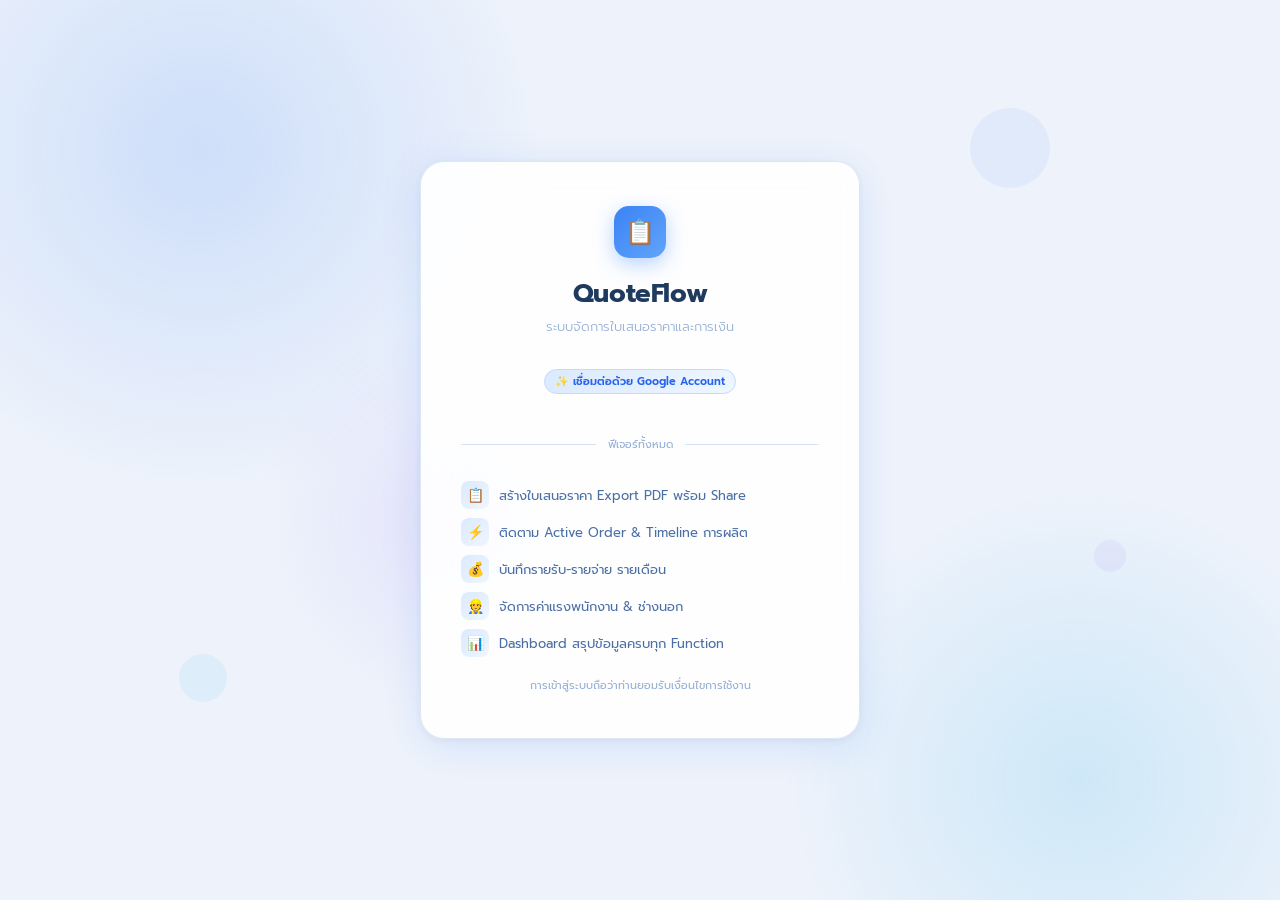
==== index.html @ 92573f05 "Add files via upload" ====
<!DOCTYPE html>
<html lang="th">
<head>
<meta charset="UTF-8">
<meta name="viewport" content="width=device-width, initial-scale=1.0">
<title>QuoteFlow – เข้าสู่ระบบ</title>
<link rel="preconnect" href="https://fonts.googleapis.com">
<link href="https://fonts.googleapis.com/css2?family=Prompt:wght@300;400;500;600;700&display=swap" rel="stylesheet">
<style>
  *{box-sizing:border-box;margin:0;padding:0}
  body{
    font-family:'Prompt',sans-serif;
    min-height:100vh;
    display:flex;align-items:center;justify-content:center;
    background:#eef3fb;
    position:relative;overflow:hidden;
  }

  /* Background mesh */
  .bg-mesh{position:fixed;inset:0;z-index:0;overflow:hidden;}
  .bg-mesh::before{
    content:'';position:absolute;
    width:700px;height:700px;border-radius:50%;
    background:radial-gradient(circle,rgba(59,130,246,.18) 0%,transparent 70%);
    top:-200px;left:-150px;
  }
  .bg-mesh::after{
    content:'';position:absolute;
    width:600px;height:600px;border-radius:50%;
    background:radial-gradient(circle,rgba(14,165,233,.14) 0%,transparent 70%);
    bottom:-180px;right:-100px;
  }
  .blob{
    position:absolute;width:400px;height:400px;border-radius:50%;
    background:radial-gradient(circle,rgba(139,92,246,.10) 0%,transparent 70%);
    bottom:20%;left:20%;
    animation:blobDrift 10s ease-in-out infinite alternate;
  }
  @keyframes blobDrift{to{transform:translate(30px,-20px)}}

  /* Floating shapes */
  .shape{position:absolute;border-radius:50%;opacity:.07;}
  .shape1{width:80px;height:80px;background:#3b82f6;top:12%;right:18%;animation:float 7s ease-in-out infinite alternate;}
  .shape2{width:48px;height:48px;background:#0ea5e9;bottom:22%;left:14%;animation:float 9s ease-in-out infinite alternate-reverse;}
  .shape3{width:32px;height:32px;background:#8b5cf6;top:60%;right:12%;animation:float 6s ease-in-out infinite alternate;}
  @keyframes float{to{transform:translateY(-18px)}}

  /* Card */
  .login-card{
    position:relative;z-index:1;
    width:440px;
    background:rgba(255,255,255,.92);
    backdrop-filter:blur(20px);
    -webkit-backdrop-filter:blur(20px);
    border:1px solid rgba(212,226,244,.8);
    border-radius:24px;
    padding:44px 40px;
    box-shadow:0 8px 40px rgba(59,130,246,.14),0 2px 8px rgba(0,0,0,.06);
    animation:cardUp .5s cubic-bezier(.4,0,.2,1);
  }
  @keyframes cardUp{from{transform:translateY(28px);opacity:0}to{transform:none;opacity:1}}

  /* Logo */
  .logo-mark{
    width:52px;height:52px;border-radius:15px;
    background:linear-gradient(135deg,#3b82f6,#60a5fa);
    box-shadow:0 6px 20px rgba(59,130,246,.36);
    display:flex;align-items:center;justify-content:center;
    font-size:24px;margin:0 auto 16px;
  }
  .logo-text{text-align:center;font-size:26px;font-weight:700;color:#1e3a5f;letter-spacing:-.4px;margin-bottom:4px;}
  .logo-sub{text-align:center;font-size:13px;color:#93aed4;font-weight:300;margin-bottom:32px;}

  /* Divider */
  .divider{display:flex;align-items:center;gap:12px;color:#93aed4;font-size:11px;margin:22px 0;}
  .divider::before,.divider::after{content:'';flex:1;height:1px;background:#d4e2f4;}

  /* Features */
  .features{display:flex;flex-direction:column;gap:9px;margin-top:28px;}
  .feat-item{display:flex;align-items:center;gap:10px;font-size:13px;color:#4a6fa5;}
  .feat-icon{
    width:28px;height:28px;border-radius:8px;
    background:linear-gradient(135deg,#dbeafe,#eff6ff);
    display:flex;align-items:center;justify-content:center;
    font-size:14px;flex-shrink:0;
  }

  /* Google btn wrapper */
  #googleBtn{display:flex;justify-content:center;}

  /* Footer */
  .login-footer{margin-top:20px;text-align:center;font-size:11px;color:#93aed4;}

  /* Highlight chip */
  .chip{
    display:inline-block;padding:3px 10px;border-radius:20px;
    background:linear-gradient(135deg,#dbeafe,#eff6ff);
    color:#2563eb;font-size:11px;font-weight:600;margin-bottom:20px;
    border:1px solid #bfdbfe;
  }
</style>
</head>
<body>
<div class="bg-mesh"></div>
<div class="blob"></div>
<div class="shape shape1"></div>
<div class="shape shape2"></div>
<div class="shape shape3"></div>

<div class="login-card">
  <div class="logo-mark">📋</div>
  <div class="logo-text">QuoteFlow</div>
  <div class="logo-sub">ระบบจัดการใบเสนอราคาและการเงิน</div>

  <div style="text-align:center;">
    <div class="chip">✨ เชื่อมต่อด้วย Google Account</div>
  </div>

  <div id="googleBtn"></div>

  <div class="divider">ฟีเจอร์ทั้งหมด</div>

  <div class="features">
    <div class="feat-item"><div class="feat-icon">📋</div><span>สร้างใบเสนอราคา Export PDF พร้อม Share</span></div>
    <div class="feat-item"><div class="feat-icon">⚡</div><span>ติดตาม Active Order & Timeline การผลิต</span></div>
    <div class="feat-item"><div class="feat-icon">💰</div><span>บันทึกรายรับ-รายจ่าย รายเดือน</span></div>
    <div class="feat-item"><div class="feat-icon">👷</div><span>จัดการค่าแรงพนักงาน & ช่างนอก</span></div>
    <div class="feat-item"><div class="feat-icon">📊</div><span>Dashboard สรุปข้อมูลครบทุก Function</span></div>
  </div>

  <p class="login-footer">การเข้าสู่ระบบถือว่าท่านยอมรับเงื่อนไขการใช้งาน</p>
</div>

<script src="https://accounts.google.com/gsi/client" async></script>
<script src="assets/app.js"></script>
<script>
  if (QuoteFlow.getUser()) window.location.href = 'dashboard.html';

  window.onload = () => {
    QuoteFlow.googleSignIn((user) => {
      QuoteFlow.toast(`ยินดีต้อนรับ ${user.name}! 🎉`);
      setTimeout(() => window.location.href = 'dashboard.html', 900);
    });
  };
</script>
</body>
</html>
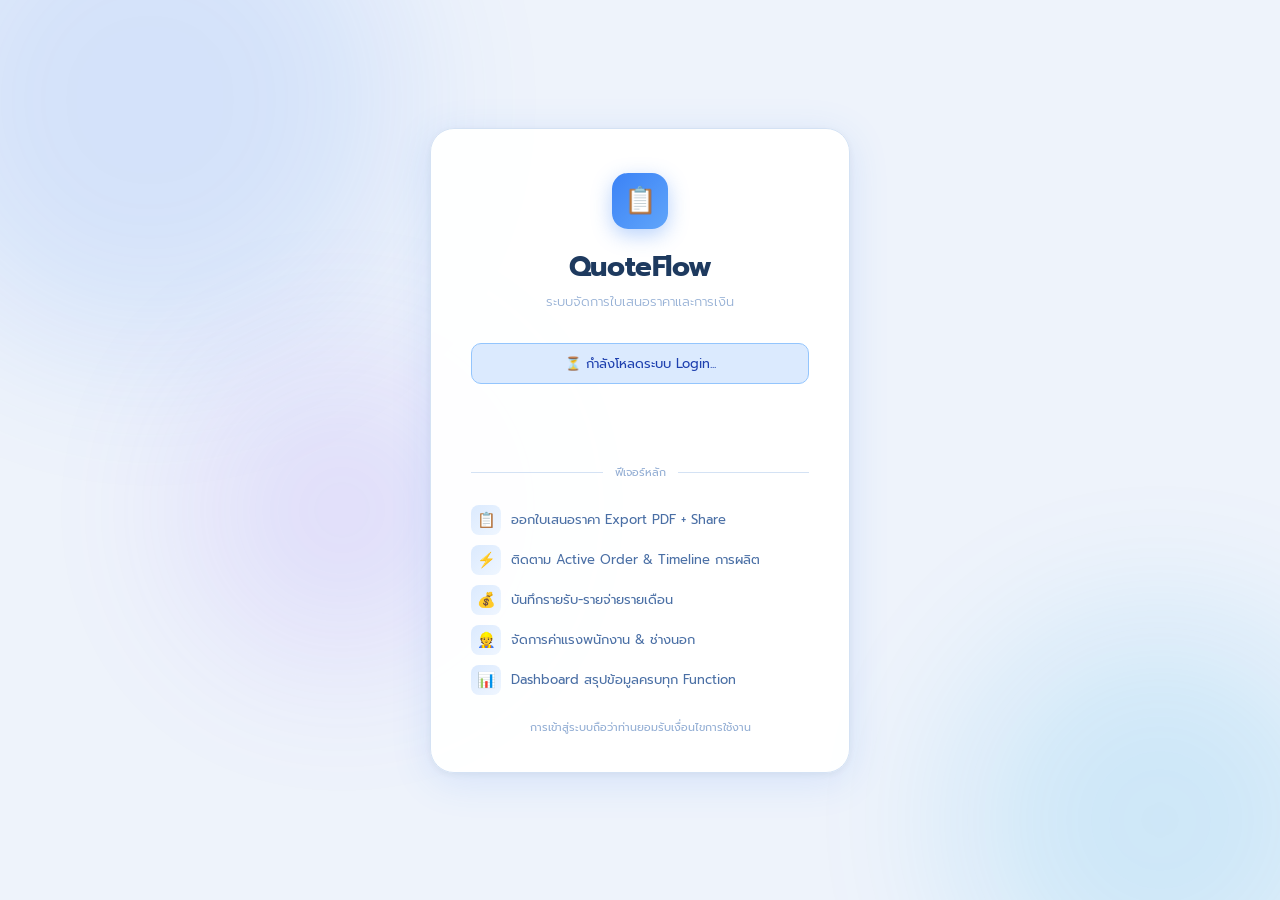
==== commit f701c68d: "Update index.html" ====
--- a/index.html
+++ b/index.html
@@ -7,141 +7,220 @@
 <link rel="preconnect" href="https://fonts.googleapis.com">
 <link href="https://fonts.googleapis.com/css2?family=Prompt:wght@300;400;500;600;700&display=swap" rel="stylesheet">
 <style>
-  *{box-sizing:border-box;margin:0;padding:0}
-  body{
-    font-family:'Prompt',sans-serif;
-    min-height:100vh;
-    display:flex;align-items:center;justify-content:center;
-    background:#eef3fb;
-    position:relative;overflow:hidden;
-  }
-
-  /* Background mesh */
-  .bg-mesh{position:fixed;inset:0;z-index:0;overflow:hidden;}
-  .bg-mesh::before{
-    content:'';position:absolute;
-    width:700px;height:700px;border-radius:50%;
-    background:radial-gradient(circle,rgba(59,130,246,.18) 0%,transparent 70%);
-    top:-200px;left:-150px;
-  }
-  .bg-mesh::after{
-    content:'';position:absolute;
-    width:600px;height:600px;border-radius:50%;
-    background:radial-gradient(circle,rgba(14,165,233,.14) 0%,transparent 70%);
-    bottom:-180px;right:-100px;
-  }
-  .blob{
-    position:absolute;width:400px;height:400px;border-radius:50%;
-    background:radial-gradient(circle,rgba(139,92,246,.10) 0%,transparent 70%);
-    bottom:20%;left:20%;
-    animation:blobDrift 10s ease-in-out infinite alternate;
-  }
-  @keyframes blobDrift{to{transform:translate(30px,-20px)}}
-
-  /* Floating shapes */
-  .shape{position:absolute;border-radius:50%;opacity:.07;}
-  .shape1{width:80px;height:80px;background:#3b82f6;top:12%;right:18%;animation:float 7s ease-in-out infinite alternate;}
-  .shape2{width:48px;height:48px;background:#0ea5e9;bottom:22%;left:14%;animation:float 9s ease-in-out infinite alternate-reverse;}
-  .shape3{width:32px;height:32px;background:#8b5cf6;top:60%;right:12%;animation:float 6s ease-in-out infinite alternate;}
-  @keyframes float{to{transform:translateY(-18px)}}
-
-  /* Card */
-  .login-card{
-    position:relative;z-index:1;
-    width:440px;
-    background:rgba(255,255,255,.92);
-    backdrop-filter:blur(20px);
-    -webkit-backdrop-filter:blur(20px);
-    border:1px solid rgba(212,226,244,.8);
-    border-radius:24px;
-    padding:44px 40px;
-    box-shadow:0 8px 40px rgba(59,130,246,.14),0 2px 8px rgba(0,0,0,.06);
-    animation:cardUp .5s cubic-bezier(.4,0,.2,1);
-  }
-  @keyframes cardUp{from{transform:translateY(28px);opacity:0}to{transform:none;opacity:1}}
-
-  /* Logo */
-  .logo-mark{
-    width:52px;height:52px;border-radius:15px;
-    background:linear-gradient(135deg,#3b82f6,#60a5fa);
-    box-shadow:0 6px 20px rgba(59,130,246,.36);
-    display:flex;align-items:center;justify-content:center;
-    font-size:24px;margin:0 auto 16px;
-  }
-  .logo-text{text-align:center;font-size:26px;font-weight:700;color:#1e3a5f;letter-spacing:-.4px;margin-bottom:4px;}
-  .logo-sub{text-align:center;font-size:13px;color:#93aed4;font-weight:300;margin-bottom:32px;}
-
-  /* Divider */
-  .divider{display:flex;align-items:center;gap:12px;color:#93aed4;font-size:11px;margin:22px 0;}
-  .divider::before,.divider::after{content:'';flex:1;height:1px;background:#d4e2f4;}
-
-  /* Features */
-  .features{display:flex;flex-direction:column;gap:9px;margin-top:28px;}
-  .feat-item{display:flex;align-items:center;gap:10px;font-size:13px;color:#4a6fa5;}
-  .feat-icon{
-    width:28px;height:28px;border-radius:8px;
-    background:linear-gradient(135deg,#dbeafe,#eff6ff);
-    display:flex;align-items:center;justify-content:center;
-    font-size:14px;flex-shrink:0;
-  }
-
-  /* Google btn wrapper */
-  #googleBtn{display:flex;justify-content:center;}
-
-  /* Footer */
-  .login-footer{margin-top:20px;text-align:center;font-size:11px;color:#93aed4;}
-
-  /* Highlight chip */
-  .chip{
-    display:inline-block;padding:3px 10px;border-radius:20px;
-    background:linear-gradient(135deg,#dbeafe,#eff6ff);
-    color:#2563eb;font-size:11px;font-weight:600;margin-bottom:20px;
-    border:1px solid #bfdbfe;
-  }
+*, *::before, *::after { box-sizing: border-box; margin: 0; padding: 0; }
+body {
+  font-family: 'Prompt', sans-serif;
+  min-height: 100vh;
+  background: #eef3fb;
+  display: flex;
+  align-items: center;
+  justify-content: center;
+  padding: 20px;
+}
+
+/* Background blobs */
+.blob {
+  position: fixed;
+  border-radius: 50%;
+  filter: blur(80px);
+  opacity: .14;
+  pointer-events: none;
+}
+.blob1 { width: 500px; height: 500px; background: #3b82f6; top: -150px; left: -100px; }
+.blob2 { width: 400px; height: 400px; background: #0ea5e9; bottom: -120px; right: -80px; }
+.blob3 { width: 300px; height: 300px; background: #8b5cf6; top: 40%; left: 15%; animation: drift 10s ease-in-out infinite alternate; }
+@keyframes drift { to { transform: translate(20px, -15px); } }
+
+/* Card */
+.card {
+  position: relative; z-index: 1;
+  width: 100%; max-width: 420px;
+  background: rgba(255,255,255,.95);
+  border: 1px solid #d4e2f4;
+  border-radius: 24px;
+  padding: 44px 40px 36px;
+  box-shadow: 0 8px 40px rgba(59,130,246,.14), 0 2px 8px rgba(0,0,0,.06);
+  text-align: center;
+}
+
+/* Logo */
+.logo-mark {
+  width: 56px; height: 56px; border-radius: 16px;
+  background: linear-gradient(135deg, #3b82f6, #60a5fa);
+  box-shadow: 0 6px 20px rgba(59,130,246,.36);
+  display: flex; align-items: center; justify-content: center;
+  font-size: 26px; margin: 0 auto 16px;
+}
+.logo-text { font-size: 28px; font-weight: 700; color: #1e3a5f; letter-spacing: -.4px; }
+.logo-sub  { font-size: 13px; color: #93aed4; font-weight: 300; margin-top: 4px; margin-bottom: 32px; }
+
+/* Status messages */
+.status-box {
+  margin-bottom: 16px;
+  padding: 10px 14px;
+  border-radius: 10px;
+  font-size: 13px;
+  display: none;
+}
+.status-box.show { display: block; }
+.status-info  { background: #dbeafe; color: #1e40af; border: 1px solid #93c5fd; }
+.status-error { background: #fee2e2; color: #991b1b; border: 1px solid #fca5a5; }
+.status-ok    { background: #d1fae5; color: #065f46; border: 1px solid #6ee7b7; }
+
+/* Google button area */
+#googleBtn {
+  display: flex;
+  justify-content: center;
+  min-height: 44px;
+  margin-bottom: 8px;
+}
+
+/* Divider */
+.divider {
+  display: flex; align-items: center; gap: 12px;
+  color: #93aed4; font-size: 11px; margin: 20px 0;
+}
+.divider::before, .divider::after {
+  content: ''; flex: 1; height: 1px; background: #d4e2f4;
+}
+
+/* Features */
+.features { text-align: left; display: flex; flex-direction: column; gap: 10px; margin-top: 24px; }
+.feat {
+  display: flex; align-items: center; gap: 10px;
+  font-size: 13px; color: #4a6fa5;
+}
+.feat-icon {
+  width: 30px; height: 30px; border-radius: 8px;
+  background: linear-gradient(135deg, #dbeafe, #eff6ff);
+  display: flex; align-items: center; justify-content: center;
+  font-size: 15px; flex-shrink: 0;
+}
+
+/* Footer */
+.footer { margin-top: 24px; font-size: 11px; color: #93aed4; }
+
+/* Debug section (hidden normally) */
+.debug {
+  margin-top: 16px;
+  font-size: 11px;
+  color: #93aed4;
+  display: none;
+}
+.debug.show { display: block; }
+.debug-url {
+  background: #f1f5f9;
+  border-radius: 6px;
+  padding: 6px 10px;
+  font-family: monospace;
+  font-size: 10px;
+  word-break: break-all;
+  color: #475569;
+  margin-top: 4px;
+}
 </style>
 </head>
 <body>
-<div class="bg-mesh"></div>
-<div class="blob"></div>
-<div class="shape shape1"></div>
-<div class="shape shape2"></div>
-<div class="shape shape3"></div>
-
-<div class="login-card">
+<div class="blob blob1"></div>
+<div class="blob blob2"></div>
+<div class="blob blob3"></div>
+
+<div class="card">
   <div class="logo-mark">📋</div>
   <div class="logo-text">QuoteFlow</div>
   <div class="logo-sub">ระบบจัดการใบเสนอราคาและการเงิน</div>
 
-  <div style="text-align:center;">
-    <div class="chip">✨ เชื่อมต่อด้วย Google Account</div>
+  <!-- Status -->
+  <div class="status-box status-info show" id="statusBox">
+    ⏳ กำลังโหลดระบบ Login...
   </div>
 
+  <!-- Google Sign-In button -->
   <div id="googleBtn"></div>
 
-  <div class="divider">ฟีเจอร์ทั้งหมด</div>
+  <div class="divider">ฟีเจอร์หลัก</div>
 
   <div class="features">
-    <div class="feat-item"><div class="feat-icon">📋</div><span>สร้างใบเสนอราคา Export PDF พร้อม Share</span></div>
-    <div class="feat-item"><div class="feat-icon">⚡</div><span>ติดตาม Active Order & Timeline การผลิต</span></div>
-    <div class="feat-item"><div class="feat-icon">💰</div><span>บันทึกรายรับ-รายจ่าย รายเดือน</span></div>
-    <div class="feat-item"><div class="feat-icon">👷</div><span>จัดการค่าแรงพนักงาน & ช่างนอก</span></div>
-    <div class="feat-item"><div class="feat-icon">📊</div><span>Dashboard สรุปข้อมูลครบทุก Function</span></div>
+    <div class="feat"><div class="feat-icon">📋</div><span>ออกใบเสนอราคา Export PDF + Share</span></div>
+    <div class="feat"><div class="feat-icon">⚡</div><span>ติดตาม Active Order & Timeline การผลิต</span></div>
+    <div class="feat"><div class="feat-icon">💰</div><span>บันทึกรายรับ-รายจ่ายรายเดือน</span></div>
+    <div class="feat"><div class="feat-icon">👷</div><span>จัดการค่าแรงพนักงาน & ช่างนอก</span></div>
+    <div class="feat"><div class="feat-icon">📊</div><span>Dashboard สรุปข้อมูลครบทุก Function</span></div>
   </div>
 
-  <p class="login-footer">การเข้าสู่ระบบถือว่าท่านยอมรับเงื่อนไขการใช้งาน</p>
+  <!-- Debug info (แสดงเมื่อมีปัญหา) -->
+  <div class="debug" id="debugBox">
+    <div>Client ID ที่ใช้:</div>
+    <div class="debug-url" id="debugClientId"></div>
+  </div>
+
+  <p class="footer">การเข้าสู่ระบบถือว่าท่านยอมรับเงื่อนไขการใช้งาน</p>
 </div>
 
-<script src="https://accounts.google.com/gsi/client" async></script>
+<!-- Google Identity Services -->
+<script src="https://accounts.google.com/gsi/client" async defer
+  onload="onGsiLoaded()"
+  onerror="onGsiError()">
+</script>
 <script src="assets/app.js"></script>
 <script>
-  if (QuoteFlow.getUser()) window.location.href = 'dashboard.html';
-
-  window.onload = () => {
-    QuoteFlow.googleSignIn((user) => {
-      QuoteFlow.toast(`ยินดีต้อนรับ ${user.name}! 🎉`);
-      setTimeout(() => window.location.href = 'dashboard.html', 900);
-    });
-  };
+// ── ถ้า Login อยู่แล้ว ไปหน้า Dashboard เลย ──────────────
+(function checkExistingLogin() {
+  try {
+    const u = JSON.parse(localStorage.getItem('qf_user') || 'null');
+    if (u && u.email) {
+      window.location.replace('dashboard.html');
+    }
+  } catch(e) {}
+})();
+
+const statusBox = document.getElementById('statusBox');
+const debugBox  = document.getElementById('debugBox');
+const debugId   = document.getElementById('debugClientId');
+
+function showStatus(msg, type) {
+  statusBox.textContent = msg;
+  statusBox.className   = 'status-box show status-' + type;
+}
+
+// แสดง Client ID ใน debug
+if (debugId && window.QuoteFlow) {
+  debugId.textContent = CONFIG ? CONFIG.GOOGLE_CLIENT_ID : 'ไม่พบ CONFIG';
+}
+
+// ── GSI โหลดสำเร็จ ────────────────────────────────────────
+function onGsiLoaded() {
+  showStatus('✅ ระบบพร้อมแล้ว กรุณา Login ด้วย Google', 'info');
+
+  QuoteFlow.googleSignIn(function(user) {
+    showStatus('✅ Login สำเร็จ! กำลังเข้าสู่ระบบ...', 'ok');
+    setTimeout(() => {
+      window.location.replace('dashboard.html');
+    }, 800);
+  });
+}
+
+// ── GSI โหลดไม่ได้ ────────────────────────────────────────
+function onGsiError() {
+  showStatus(
+    '❌ ไม่สามารถโหลด Google Login ได้ กรุณาตรวจสอบ Internet และลอง Refresh หน้า',
+    'error'
+  );
+  debugBox.classList.add('show');
+}
+
+// ── Timeout ถ้า GSI ไม่ตอบใน 8 วินาที ────────────────────
+setTimeout(() => {
+  if (document.getElementById('googleBtn').children.length === 0) {
+    // ยังไม่มีปุ่ม = GSI ยังไม่โหลด
+    showStatus(
+      '⚠️ Google Login โหลดช้า ลอง Refresh หน้าใหม่ หรือตรวจสอบ Client ID',
+      'error'
+    );
+    debugBox.classList.add('show');
+    if (debugId) debugId.textContent = (typeof CONFIG !== 'undefined' ? CONFIG.GOOGLE_CLIENT_ID : 'CONFIG ไม่พบ');
+  }
+}, 8000);
 </script>
 </body>
 </html>
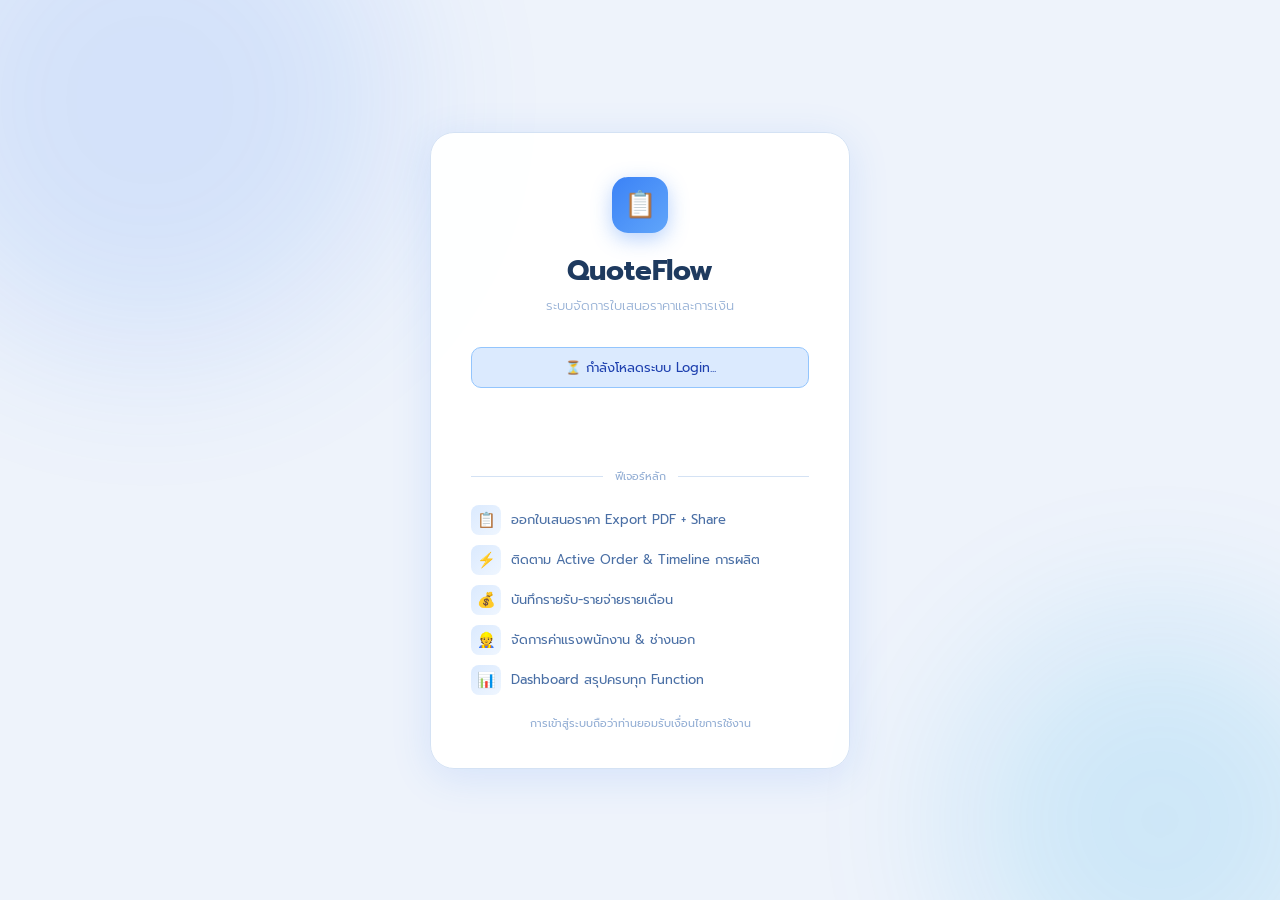
==== commit 68782802: "Update index.html" ====
--- a/index.html
+++ b/index.html
@@ -1,226 +1,71 @@
 <!DOCTYPE html>
 <html lang="th">
 <head>
-<meta charset="UTF-8">
-<meta name="viewport" content="width=device-width, initial-scale=1.0">
+<meta charset="UTF-8"><meta name="viewport" content="width=device-width,initial-scale=1.0">
 <title>QuoteFlow – เข้าสู่ระบบ</title>
 <link rel="preconnect" href="https://fonts.googleapis.com">
 <link href="https://fonts.googleapis.com/css2?family=Prompt:wght@300;400;500;600;700&display=swap" rel="stylesheet">
 <style>
-*, *::before, *::after { box-sizing: border-box; margin: 0; padding: 0; }
-body {
-  font-family: 'Prompt', sans-serif;
-  min-height: 100vh;
-  background: #eef3fb;
-  display: flex;
-  align-items: center;
-  justify-content: center;
-  padding: 20px;
-}
-
-/* Background blobs */
-.blob {
-  position: fixed;
-  border-radius: 50%;
-  filter: blur(80px);
-  opacity: .14;
-  pointer-events: none;
-}
-.blob1 { width: 500px; height: 500px; background: #3b82f6; top: -150px; left: -100px; }
-.blob2 { width: 400px; height: 400px; background: #0ea5e9; bottom: -120px; right: -80px; }
-.blob3 { width: 300px; height: 300px; background: #8b5cf6; top: 40%; left: 15%; animation: drift 10s ease-in-out infinite alternate; }
-@keyframes drift { to { transform: translate(20px, -15px); } }
-
-/* Card */
-.card {
-  position: relative; z-index: 1;
-  width: 100%; max-width: 420px;
-  background: rgba(255,255,255,.95);
-  border: 1px solid #d4e2f4;
-  border-radius: 24px;
-  padding: 44px 40px 36px;
-  box-shadow: 0 8px 40px rgba(59,130,246,.14), 0 2px 8px rgba(0,0,0,.06);
-  text-align: center;
-}
-
-/* Logo */
-.logo-mark {
-  width: 56px; height: 56px; border-radius: 16px;
-  background: linear-gradient(135deg, #3b82f6, #60a5fa);
-  box-shadow: 0 6px 20px rgba(59,130,246,.36);
-  display: flex; align-items: center; justify-content: center;
-  font-size: 26px; margin: 0 auto 16px;
-}
-.logo-text { font-size: 28px; font-weight: 700; color: #1e3a5f; letter-spacing: -.4px; }
-.logo-sub  { font-size: 13px; color: #93aed4; font-weight: 300; margin-top: 4px; margin-bottom: 32px; }
-
-/* Status messages */
-.status-box {
-  margin-bottom: 16px;
-  padding: 10px 14px;
-  border-radius: 10px;
-  font-size: 13px;
-  display: none;
-}
-.status-box.show { display: block; }
-.status-info  { background: #dbeafe; color: #1e40af; border: 1px solid #93c5fd; }
-.status-error { background: #fee2e2; color: #991b1b; border: 1px solid #fca5a5; }
-.status-ok    { background: #d1fae5; color: #065f46; border: 1px solid #6ee7b7; }
-
-/* Google button area */
-#googleBtn {
-  display: flex;
-  justify-content: center;
-  min-height: 44px;
-  margin-bottom: 8px;
-}
-
-/* Divider */
-.divider {
-  display: flex; align-items: center; gap: 12px;
-  color: #93aed4; font-size: 11px; margin: 20px 0;
-}
-.divider::before, .divider::after {
-  content: ''; flex: 1; height: 1px; background: #d4e2f4;
-}
-
-/* Features */
-.features { text-align: left; display: flex; flex-direction: column; gap: 10px; margin-top: 24px; }
-.feat {
-  display: flex; align-items: center; gap: 10px;
-  font-size: 13px; color: #4a6fa5;
-}
-.feat-icon {
-  width: 30px; height: 30px; border-radius: 8px;
-  background: linear-gradient(135deg, #dbeafe, #eff6ff);
-  display: flex; align-items: center; justify-content: center;
-  font-size: 15px; flex-shrink: 0;
-}
-
-/* Footer */
-.footer { margin-top: 24px; font-size: 11px; color: #93aed4; }
-
-/* Debug section (hidden normally) */
-.debug {
-  margin-top: 16px;
-  font-size: 11px;
-  color: #93aed4;
-  display: none;
-}
-.debug.show { display: block; }
-.debug-url {
-  background: #f1f5f9;
-  border-radius: 6px;
-  padding: 6px 10px;
-  font-family: monospace;
-  font-size: 10px;
-  word-break: break-all;
-  color: #475569;
-  margin-top: 4px;
-}
+*{box-sizing:border-box;margin:0;padding:0;}
+body{font-family:'Prompt',sans-serif;min-height:100vh;background:#eef3fb;display:flex;align-items:center;justify-content:center;padding:20px;}
+.blob{position:fixed;border-radius:50%;filter:blur(80px);opacity:.14;pointer-events:none;}
+.b1{width:500px;height:500px;background:#3b82f6;top:-150px;left:-100px;}
+.b2{width:400px;height:400px;background:#0ea5e9;bottom:-120px;right:-80px;}
+.card{position:relative;z-index:1;width:100%;max-width:420px;background:rgba(255,255,255,.95);border:1px solid #d4e2f4;border-radius:24px;padding:44px 40px 36px;box-shadow:0 8px 40px rgba(59,130,246,.14);text-align:center;}
+.logo-mark{width:56px;height:56px;border-radius:16px;background:linear-gradient(135deg,#3b82f6,#60a5fa);box-shadow:0 6px 20px rgba(59,130,246,.36);display:flex;align-items:center;justify-content:center;font-size:26px;margin:0 auto 16px;}
+.logo-text{font-size:28px;font-weight:700;color:#1e3a5f;}
+.logo-sub{font-size:13px;color:#93aed4;font-weight:300;margin-top:4px;margin-bottom:32px;}
+.status-box{margin-bottom:16px;padding:10px 14px;border-radius:10px;font-size:13px;display:none;}
+.status-box.show{display:block;}
+.s-info{background:#dbeafe;color:#1e40af;border:1px solid #93c5fd;}
+.s-ok{background:#d1fae5;color:#065f46;border:1px solid #6ee7b7;}
+.s-err{background:#fee2e2;color:#991b1b;border:1px solid #fca5a5;}
+#googleBtn{display:flex;justify-content:center;min-height:44px;margin-bottom:8px;}
+.divider{display:flex;align-items:center;gap:12px;color:#93aed4;font-size:11px;margin:20px 0;}
+.divider::before,.divider::after{content:'';flex:1;height:1px;background:#d4e2f4;}
+.features{text-align:left;display:flex;flex-direction:column;gap:10px;margin-top:20px;}
+.feat{display:flex;align-items:center;gap:10px;font-size:13px;color:#4a6fa5;}
+.feat-ic{width:30px;height:30px;border-radius:8px;background:linear-gradient(135deg,#dbeafe,#eff6ff);display:flex;align-items:center;justify-content:center;font-size:15px;flex-shrink:0;}
+.footer{margin-top:20px;font-size:11px;color:#93aed4;}
 </style>
 </head>
 <body>
-<div class="blob blob1"></div>
-<div class="blob blob2"></div>
-<div class="blob blob3"></div>
-
+<div class="blob b1"></div>
+<div class="blob b2"></div>
 <div class="card">
   <div class="logo-mark">📋</div>
   <div class="logo-text">QuoteFlow</div>
   <div class="logo-sub">ระบบจัดการใบเสนอราคาและการเงิน</div>
-
-  <!-- Status -->
-  <div class="status-box status-info show" id="statusBox">
-    ⏳ กำลังโหลดระบบ Login...
+  <div class="status-box s-info show" id="statusBox">⏳ กำลังโหลดระบบ Login...</div>
+  <div id="googleBtn"></div>
+  <div class="divider">ฟีเจอร์หลัก</div>
+  <div class="features">
+    <div class="feat"><div class="feat-ic">📋</div><span>ออกใบเสนอราคา Export PDF + Share</span></div>
+    <div class="feat"><div class="feat-ic">⚡</div><span>ติดตาม Active Order & Timeline การผลิต</span></div>
+    <div class="feat"><div class="feat-ic">💰</div><span>บันทึกรายรับ-รายจ่ายรายเดือน</span></div>
+    <div class="feat"><div class="feat-ic">👷</div><span>จัดการค่าแรงพนักงาน & ช่างนอก</span></div>
+    <div class="feat"><div class="feat-ic">📊</div><span>Dashboard สรุปครบทุก Function</span></div>
   </div>
-
-  <!-- Google Sign-In button -->
-  <div id="googleBtn"></div>
-
-  <div class="divider">ฟีเจอร์หลัก</div>
-
-  <div class="features">
-    <div class="feat"><div class="feat-icon">📋</div><span>ออกใบเสนอราคา Export PDF + Share</span></div>
-    <div class="feat"><div class="feat-icon">⚡</div><span>ติดตาม Active Order & Timeline การผลิต</span></div>
-    <div class="feat"><div class="feat-icon">💰</div><span>บันทึกรายรับ-รายจ่ายรายเดือน</span></div>
-    <div class="feat"><div class="feat-icon">👷</div><span>จัดการค่าแรงพนักงาน & ช่างนอก</span></div>
-    <div class="feat"><div class="feat-icon">📊</div><span>Dashboard สรุปข้อมูลครบทุก Function</span></div>
-  </div>
-
-  <!-- Debug info (แสดงเมื่อมีปัญหา) -->
-  <div class="debug" id="debugBox">
-    <div>Client ID ที่ใช้:</div>
-    <div class="debug-url" id="debugClientId"></div>
-  </div>
-
   <p class="footer">การเข้าสู่ระบบถือว่าท่านยอมรับเงื่อนไขการใช้งาน</p>
 </div>
-
-<!-- Google Identity Services -->
-<script src="https://accounts.google.com/gsi/client" async defer
-  onload="onGsiLoaded()"
-  onerror="onGsiError()">
-</script>
+<script src="https://accounts.google.com/gsi/client" async defer onload="onGsiLoaded()" onerror="onGsiError()"></script>
 <script src="assets/app.js"></script>
 <script>
-// ── ถ้า Login อยู่แล้ว ไปหน้า Dashboard เลย ──────────────
-(function checkExistingLogin() {
-  try {
-    const u = JSON.parse(localStorage.getItem('qf_user') || 'null');
-    if (u && u.email) {
-      window.location.replace('dashboard.html');
-    }
-  } catch(e) {}
-})();
-
-const statusBox = document.getElementById('statusBox');
-const debugBox  = document.getElementById('debugBox');
-const debugId   = document.getElementById('debugClientId');
-
-function showStatus(msg, type) {
-  statusBox.textContent = msg;
-  statusBox.className   = 'status-box show status-' + type;
-}
-
-// แสดง Client ID ใน debug
-if (debugId && window.QuoteFlow) {
-  debugId.textContent = CONFIG ? CONFIG.GOOGLE_CLIENT_ID : 'ไม่พบ CONFIG';
-}
-
-// ── GSI โหลดสำเร็จ ────────────────────────────────────────
-function onGsiLoaded() {
-  showStatus('✅ ระบบพร้อมแล้ว กรุณา Login ด้วย Google', 'info');
-
-  QuoteFlow.googleSignIn(function(user) {
-    showStatus('✅ Login สำเร็จ! กำลังเข้าสู่ระบบ...', 'ok');
-    setTimeout(() => {
-      window.location.replace('dashboard.html');
-    }, 800);
+(function(){try{var u=JSON.parse(localStorage.getItem('qf_user')||'null');if(u&&u.email)window.location.replace('dashboard.html');}catch(e){}}());
+var sb=document.getElementById('statusBox');
+function show(msg,cls){sb.textContent=msg;sb.className='status-box show '+cls;}
+function onGsiLoaded(){
+  show('✅ ระบบพร้อม กรุณา Login ด้วย Google','s-info');
+  QuoteFlow.googleSignIn(function(user){
+    show('✅ Login สำเร็จ! กำลังเข้าสู่ระบบ...','s-ok');
+    setTimeout(function(){window.location.replace('dashboard.html');},800);
   });
 }
-
-// ── GSI โหลดไม่ได้ ────────────────────────────────────────
-function onGsiError() {
-  showStatus(
-    '❌ ไม่สามารถโหลด Google Login ได้ กรุณาตรวจสอบ Internet และลอง Refresh หน้า',
-    'error'
-  );
-  debugBox.classList.add('show');
-}
-
-// ── Timeout ถ้า GSI ไม่ตอบใน 8 วินาที ────────────────────
-setTimeout(() => {
-  if (document.getElementById('googleBtn').children.length === 0) {
-    // ยังไม่มีปุ่ม = GSI ยังไม่โหลด
-    showStatus(
-      '⚠️ Google Login โหลดช้า ลอง Refresh หน้าใหม่ หรือตรวจสอบ Client ID',
-      'error'
-    );
-    debugBox.classList.add('show');
-    if (debugId) debugId.textContent = (typeof CONFIG !== 'undefined' ? CONFIG.GOOGLE_CLIENT_ID : 'CONFIG ไม่พบ');
-  }
-}, 8000);
+function onGsiError(){show('❌ โหลด Google Login ไม่ได้ กรุณา Refresh','s-err');}
+setTimeout(function(){
+  if(document.getElementById('googleBtn').children.length===0)
+    show('⚠️ Google Login โหลดช้า ลอง Refresh หน้า','s-err');
+},8000);
 </script>
 </body>
 </html>
